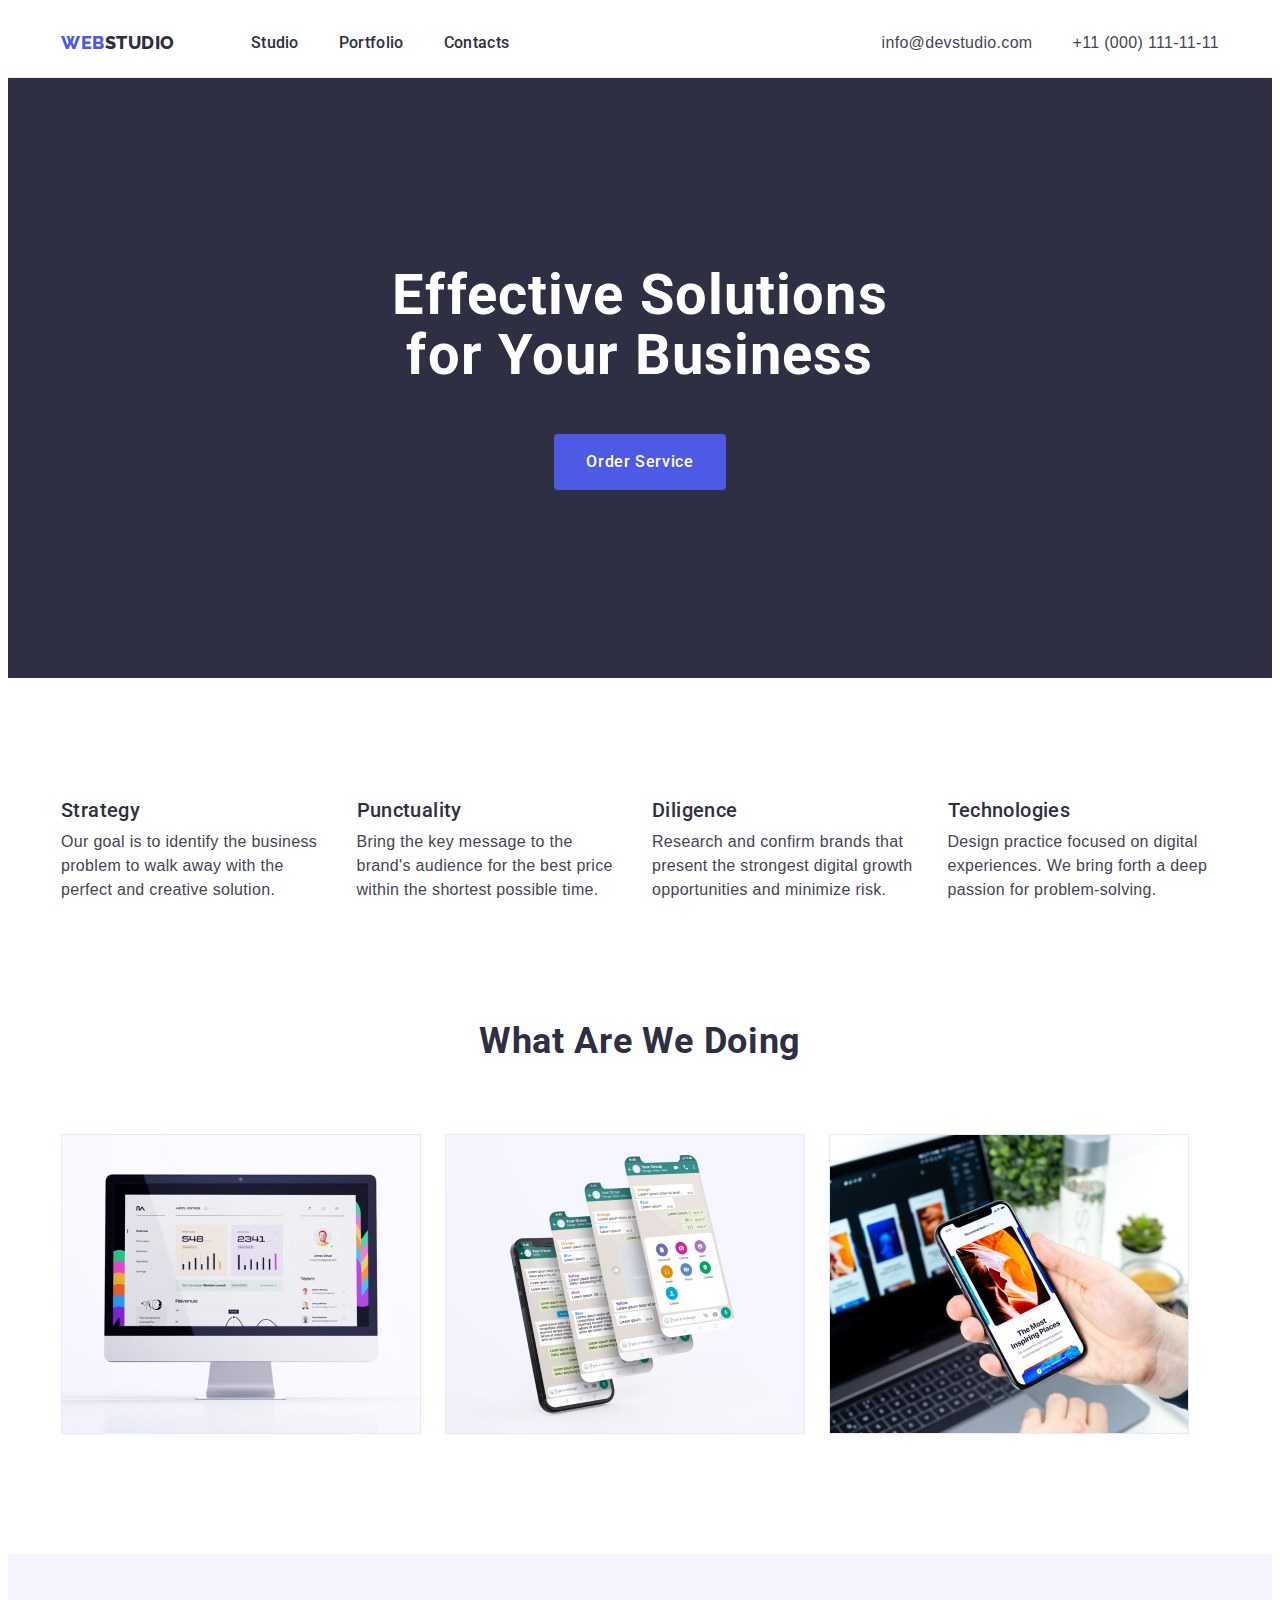
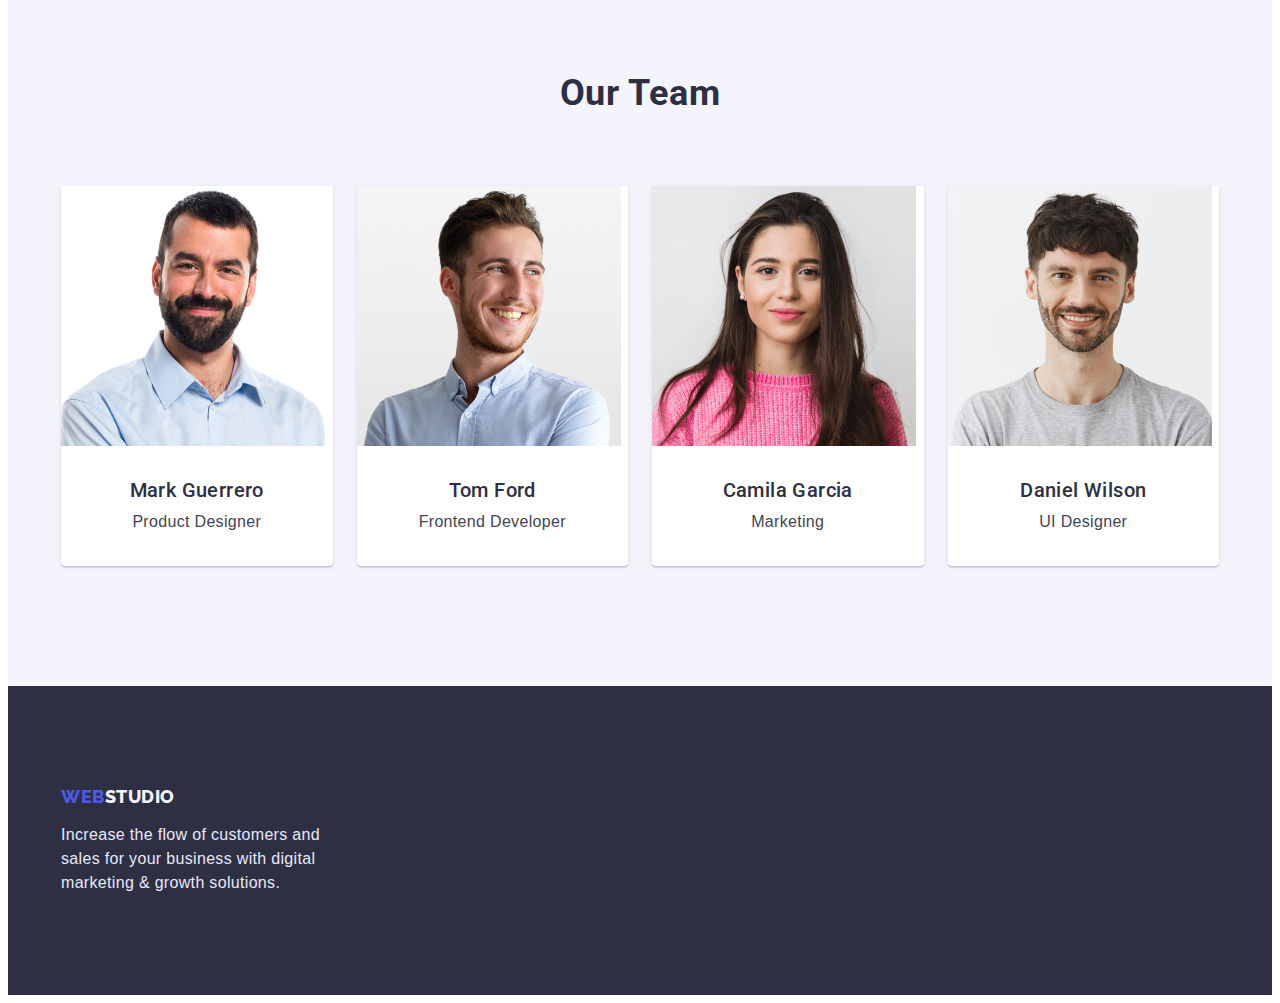
==== index.html @ 81327592 "Initial commit" ====
<!DOCTYPE html>
<html lang="en">
  <head>
    <meta charset="UTF-8" />
    <meta http-equiv="X-UA-Compatible" content="IE=edge" />
    <meta name="viewport" content="width=device-width, initial-scale=1.0" />
    <link rel="preconnect" href="https://fonts.googleapis.com" />
    <link rel="preconnect" href="https://fonts.gstatic.com" crossorigin />
    <link
      href="https://fonts.googleapis.com/css2?family=Montserrat:wght@400;700&family=Raleway:wght@800&family=Roboto+Mono:wght@600&family=Roboto:wght@400;500;700&display=swap"
      rel="stylesheet"
    />
    <link rel="stylesheet" href="https://cdnjs.cloudflare.com/ajax/libs/modern-normalize/1.1.0/modern-normalize.min.css" integrity="sha512-wpPYUAdjBVSE4KJnH1VR1HeZfpl1ub8YT/NKx4PuQ5NmX2tKuGu6U/JRp5y+Y8XG2tV+wKQpNHVUX03MfMFn9Q==" crossorigin="anonymous" referrerpolicy="no-referrer" />
    <link rel="stylesheet" href="style.css" />
    <title>WEBSTUDIO</title>
  </head>
  <body>
    <header class="header">
      <div class="container header-coineiner">
      <nav class="header-nav">
        <a class="header-logo link" href="./index.html"
          >WEB<span class="web">Studio</span>
        </a>
        <ul class="header-list list">
          <li class="header-item">
            <a class="header-link link" href="./index.html">Studio</a>
          </li>
          <li class="header-item">
            <a class="header-link link" href="./portfolio.html">Portfolio</a>
          </li>
          <li class="header-item">
            <a class="header-link link" href="">Contacts</a>
          </li>
        </ul>
      </nav>
      <address class="header-addres">
        <ul class="header-contact-list list">
          <li class="header-contact">
            <a class="header-contacts link" href="mailto:info@devstudio.com"
              >info@devstudio.com</a
            >
          </li>

          <li class="header-contact">
            <a class="header-contacts link" href="tel:+110001111111"
              >+11 (000) 111-11-11</a
            >
          </li>
        </ul>
      </address>
      </div>
    </header>

    <main>
      <section class="hero">
        <div class="container hero-container">
        <h1 class="hero-title">Effective Solutions  for Your Business</h1>
        <button class="hero-button" type="button">Order Service</button>
      </section>
    </div>
    
    <section class="subtitle-section section">
      <div class="container  ">
      <h2 class="subtitle-top-title" >directions</h2>
      <ul class="subtitle-list list ">
        <li class="subtitle-item">
          <h3 class="subtitle">Strategy</h3>
          <p class="text">
            Our goal is to identify the business problem to walk away with the
            perfect and creative solution.
          </p>
        </li>
        <li class="subtitle-item">
          <h3 class="subtitle">Punctuality</h3>
          <p class="text">
            Bring the key message to the brand's audience for the best price
            within the shortest possible time.
          </p>
        </li>
        <li class="subtitle-item">
          <h3 class="subtitle">Diligence</h3>
          <p class="text">
            Research and confirm brands that present the strongest digital
            growth opportunities and minimize risk.
          </p>
        </li>
        <li class="subtitle-item">
          <h3 class="subtitle">Technologies</h3>
          <p class="text">
            Design practice focused on digital experiences. We bring forth a
            deep passion for problem-solving.
          </p>
        </li>
      </ul>
    </div>
    </section>
    <section class="doing section">
      <div class="container ">
      <h2 class="title">What are we doing</h2>
      <ul class="doing-list list">
<li class="list-top">
  <img src="./images/img1.jpg" alt="computer" width="360" height="300" />
</li>
<li class="list-top"> 
  <img src="./images/img2.jpg" alt="glass" width="360" height="300" />
</li>
<li class="list-top">
   <img src="./images/img3.jpg" alt="phone" width="360" height="300" />
  </li>
      </ul>
      
     
    </div>
    </section>
    <section class="team  section">
      <div class="container ">
      <h2 class="title">Our Team</h2>
      <ul class="team-list list">
        <li class="team-top-list ">
          <img src="./images/team1.jpg" alt="team1" width="264" height="260" />
          <div class="team-text"><h3 class="subtitle">Mark Guerrero</h3>
          <p class="text">Product Designer</p></div>
        </li>
        <li class="team-top-list ">
          <img src="./images/team2.jpg" alt="team2" width="264" height="260" />
          <div class="team-text"><h3 class="subtitle">Tom Ford</h3>
          <p class="text">Frontend Developer</p></div>
        </li>
        <li class="team-top-list ">
          <img src="./images/team3.jpg" alt="team3" width="264" height="260" />
          <div class="team-text"><h3 class="subtitle">Camila Garcia</h3>
          <p class="text">Marketing</p></div>
        </li>
        <li class="team-top-list ">
          <img src="./images/team4.jpg" alt="team4" width="264" height="260" />
          <div class="team-text"><h3 class="subtitle">Daniel Wilson</h3>
          <p class="text">UI Designer</p></div>
        </li>
      </ul>
    </div>
    </section>
  </main>

    <footer class="footer">
      <div class="container ">
      <a class="footer-link link" href="./index.html"
        >Web<span class="studio">Studio</span></a
      >
      <p class="footer-text">
        Increase the flow of customers and sales for your business with digital
        marketing & growth solutions.
      </p>
    </div>
    </footer>
  </body>
</html>
---- style.css ----
@font-face {
  font-family: Roboto;
  src: url();
}

:root {
  --NAVYBLUE: #2e2f42;
  --darkgrey: #434455;
  --blue: #4d5ae5;
  --white: #ffffff;
  --ocean: #404bbf;
  --cloud: #f4f4fd;
  --CORNFLOWER: #e7e9fc;
}
p,
h1,
h2,
h3,
h4,
h5,
h6 {
  margin: 0;
}
img{
  display: block;
  max-width: 100%;
  height: auto;
}
ul {
  padding-left: 0;
  margin: 0;
}

button {
  cursor: pointer;
}

address {
  font-style: normal;
}

.container {
  width: 1158px;
  padding-left: 15px;
  padding-right: 15px;
  margin: 0 auto;
}

body {
  font-family: "Roboto", sans-serif;
  font-style: normal;
  color: var(--darkgrey);
  background-color: var(--white);
}
.link {
  text-decoration: none;
}
.list {
  list-style: none;
}
/* ----------header----------- */
.header {
  border-bottom: 1px solid #e7e9fc;
}
.header-addres {
  font-style: normal;
}
.web {
  color: var(--NAVYBLUE);
}
.header-logo {
  font-family: "Raleway", sans-serif;
  font-style: normal;
  font-weight: 800;
  font-size: 18px;
  line-height: 1.17;
  letter-spacing: 0.03em;
  text-transform: uppercase;
  color: var(--blue);
  margin-right: 76px;
  padding: 24px 0;
}
.header-coineiner {
  display: flex;
  align-items: center;
}
.header-nav {
  display: flex;
  align-items: center;
  margin-right: auto;
}
.header-logo:hover {
  color: var(--ocean);
}
.header-logo:focus {
  color: var(--ocean);
}
.header-link {
  font-weight: 500;
  font-size: 16px;
  line-height: 1.5;
  letter-spacing: 0.02em;
  color: var(--NAVYBLUE);
}
.header-link:hover {
  color: var(--ocean);
}
.header-link:focus {
  color: var(--ocean);
}
.header-list {
  display: flex;
  gap: 40px;
}
.header-contacts {
  font-weight: 400;
  font-size: 16px;
  line-height: 1.5;
  letter-spacing: 0.02em;
  color: var(--darkgrey);
}
.header-contact-list {
  gap: 40px;
}
.header-contacts:hover {
  color: var(--ocean);
}
.header-contacts:focus {
  color: var(--ocean);
}
.header-contact-list {
  display: flex;
}

.hero {
  padding-bottom: 188px;
  padding-top: 188px;

  background-color: var(--NAVYBLUE);
}

.hero-title {
  font-weight: 700;
  font-size: 56px;
  line-height: 1.07;
  text-align: center;
  letter-spacing: 0.02em;
  color: var(--white);
  margin: 0 auto;
  max-width: 496px;

  margin-bottom: 48px;
}

.hero-button {
  min-width: 169px;
  height: 56px;
  font-family: inherit;
  font-style: normal;
  font-weight: 500;
  font-size: 16px;
  line-height: 1.5;
  letter-spacing: 0.04em;
  color: var(--white);
  cursor: pointer;
  background: var(--blue);
  border-radius: 4px;
  padding: 16px 32px;
  margin: 0 auto;
  display: block;
  text-align: center;
  border: none;
}
.hero-botton:hover {
  background: var(--ocean);
  color: var(--white);
}
.hero-botton:focus {
  color: var(--white);
  background: var(--ocean);
}

.subtitle-top-title {
  display: none;
}
.subtitle-list {
  display: flex;
  gap: 24px;
}
.subtitle-item {
  flex-basis: calc((100% - 3 * 24px) / 4);
}

.subtitle {
  font-weight: 500;
  font-size: 20px;
  line-height: 1.2;
  letter-spacing: 0.02em;
  color: var(--NAVYBLUE);
  margin-bottom: 8px;
}
.text {
  font-weight: 400;
  font-size: 16px;
  line-height: 1.5;
  letter-spacing: 0.02em;
  color: var(--darkgrey);
}
.team-text {
  padding: 32px 0;
  text-align: center;
}
.doing {
  padding-bottom: 120px;
}
.doing-list {
  display: flex;
  gap: 24px;
}
.team-list {
  display: flex;
  gap: 24px;
  display: flex;
  align-items: center;
}
.team-top-list{
  flex-basis: calc((100% - 3 * 24px) / 4);
}
.team {
  background: var(--cloud);
  padding-bottom: 120px;
}
.title {
  font-size: 36px;
  line-height: 1.11;
  text-align: center;
  letter-spacing: 0.02em;
  text-transform: capitalize;
  color: var(--NAVYBLUE);
  margin-bottom: 72px;
}

.team-top-list {
  background-color: var(--white);
  border-radius: 0px 0px 4px 4px;
  box-shadow: 0px 1px 6px rgba(46, 47, 66, 0.08),
    0px 1px 1px rgba(46, 47, 66, 0.16), 0px 2px 1px rgba(46, 47, 66, 0.08);
}

.section {
  padding-top: 120px;
}

/* ----------footer----------- */

.footer {
  background: var(--NAVYBLUE);
  padding-top: 100px;
  padding-bottom: 100px;
}
.footer-link {
  font-family: "Raleway", sans-serif;
  font-style: normal;
  font-weight: 800;
  font-size: 18px;
  line-height: 1.17;
  letter-spacing: 0.03em;
  text-transform: uppercase;
  color: var(--blue);
  text-decoration: none;
}
.footer-text {
  font-weight: 400;
  font-size: 16px;
  line-height: 1.5;
  letter-spacing: 0.02em;
  color: var(--CORNFLOWER);
  max-width: 264px;
  margin-top: 16px;
}
.studio {
  color: var(--cloud);
}

/*-------------------------- potfolio */
/* -------------btn */
.portfolio{
  display: none;
}
.portfolio-body {
  text-decoration-color: var(--darkgrey);
}
.portfolio-section {
  padding-top: 96px;
  padding-bottom: 120px;
}
.btn-text-list {
  font-family: "Roboto", sans-serif;
  font-style: normal;
  font-weight: 500;
  font-size: 16px;
  line-height: 1.5;
  display: flex;
  align-items: center;
  text-align: center;
  letter-spacing: 0.04em;
  color: var(--blue);
  background: var(--cloud);
  cursor: pointer;
  border: 1px solid var(--CORNFLOWER);
  border-radius: 4px;
  padding: 12px 24px;
}

.btn-text-list:hover {
  color: var(--white);
  background: var(--ocean);
}
.btn-text-list:focus {
  color: var(--white);
  background: var(--ocean);
}
.btn-list {
  display: flex;
  align-items: center;
  justify-content: center;
  gap: 24px;

  margin-bottom: 72px;
}
.portfolio-list {
  background: var(--white);
  display: flex;
  flex-wrap: wrap;
  gap:48px 24px ;
  
  flex-basis: calc((100% - 2 * 24px) / 3);
}
.portfolio-div {
  padding: 0 220 32 16;
  border-bottom: 1px solid var(--CORNFLOWER);
  border-right: 1px solid var(--CORNFLOWER);
  border-left: 1px solid var(--CORNFLOWER);
  padding-top: 32px;
  padding-left: 16px;
  padding-bottom: 32px;
}
.portfolio-list:last-child {
  margin-bottom: 0;
}
.portfolio-title {
  font-weight: 500;
  font-size: 20px;
  line-height: 1.2;
  letter-spacing: 0.02em;
  color: var(--NAVYBLUE);

  margin-bottom: 8px;
  
}
.portfolio-text {
  font-weight: 400;
  font-size: 16px;
  line-height: 1.5;
  letter-spacing: 0.02em;
  color: var(--darkgrey);
  
}
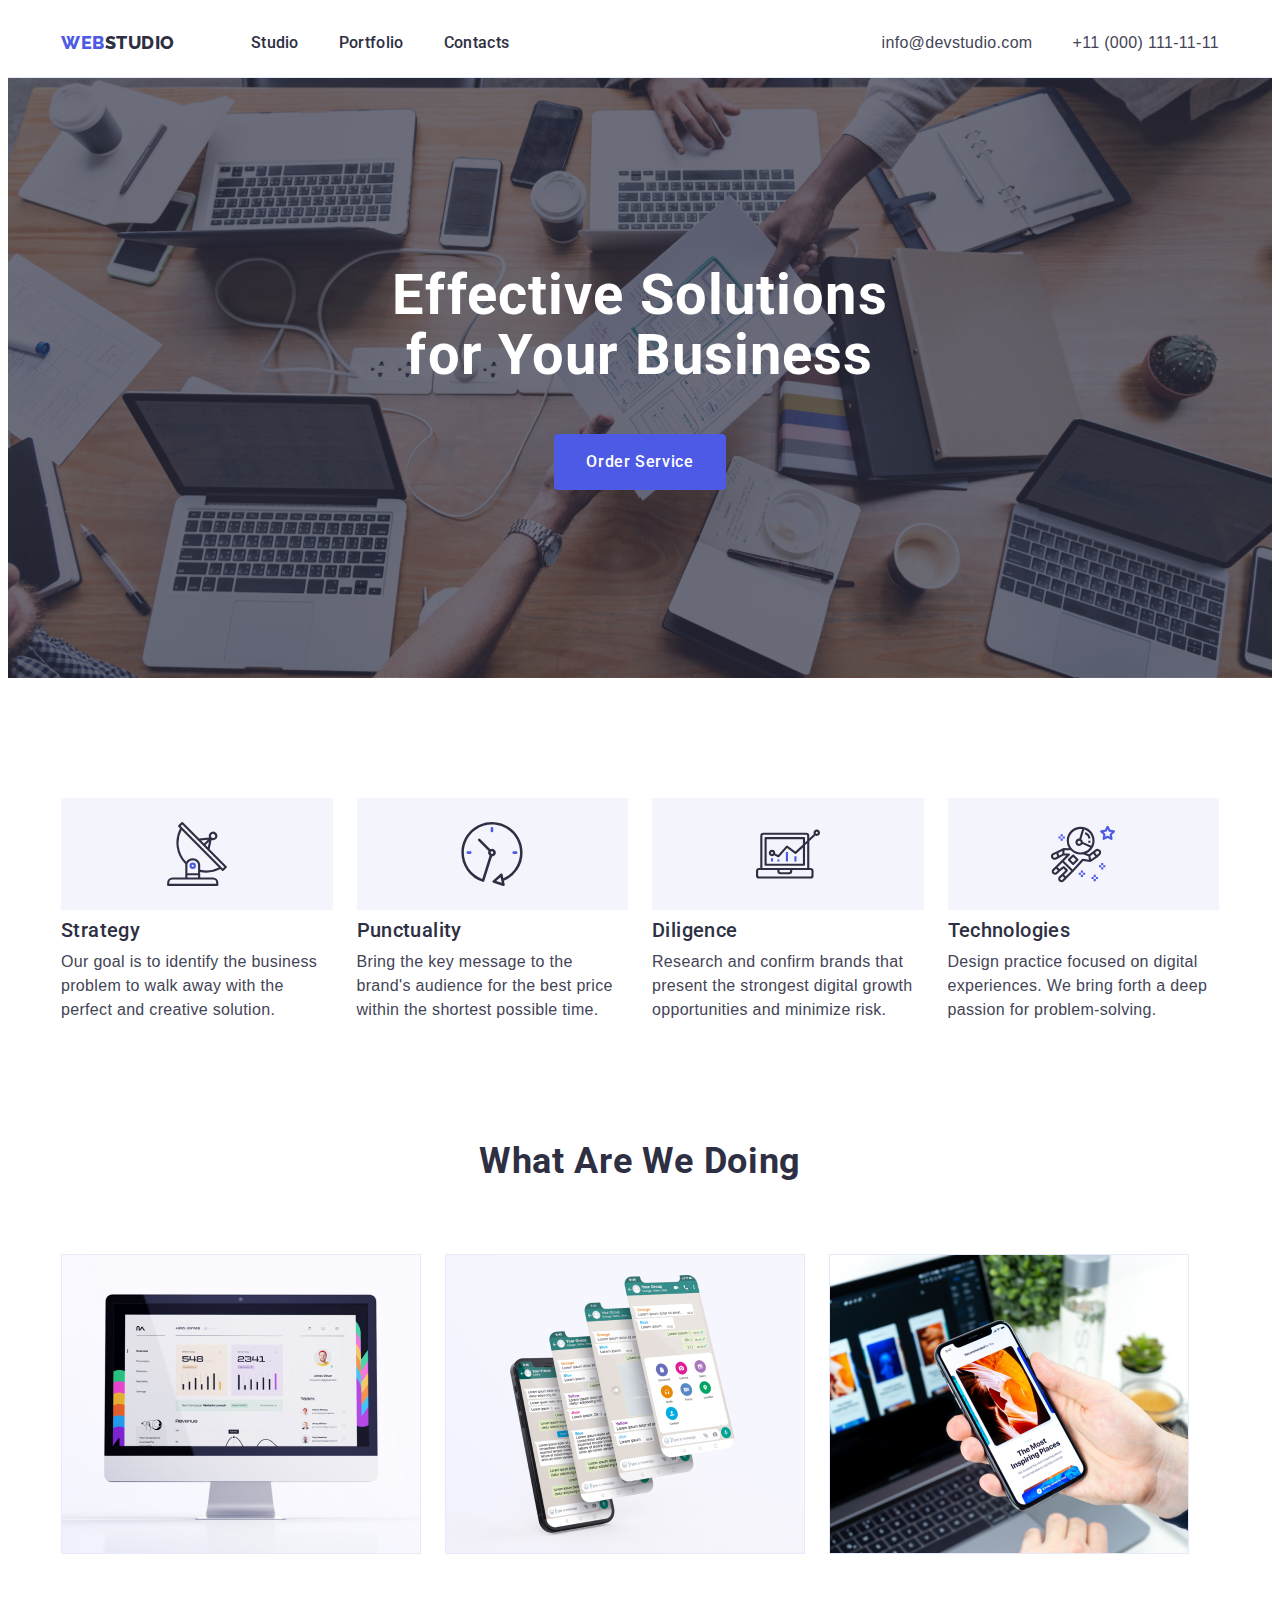
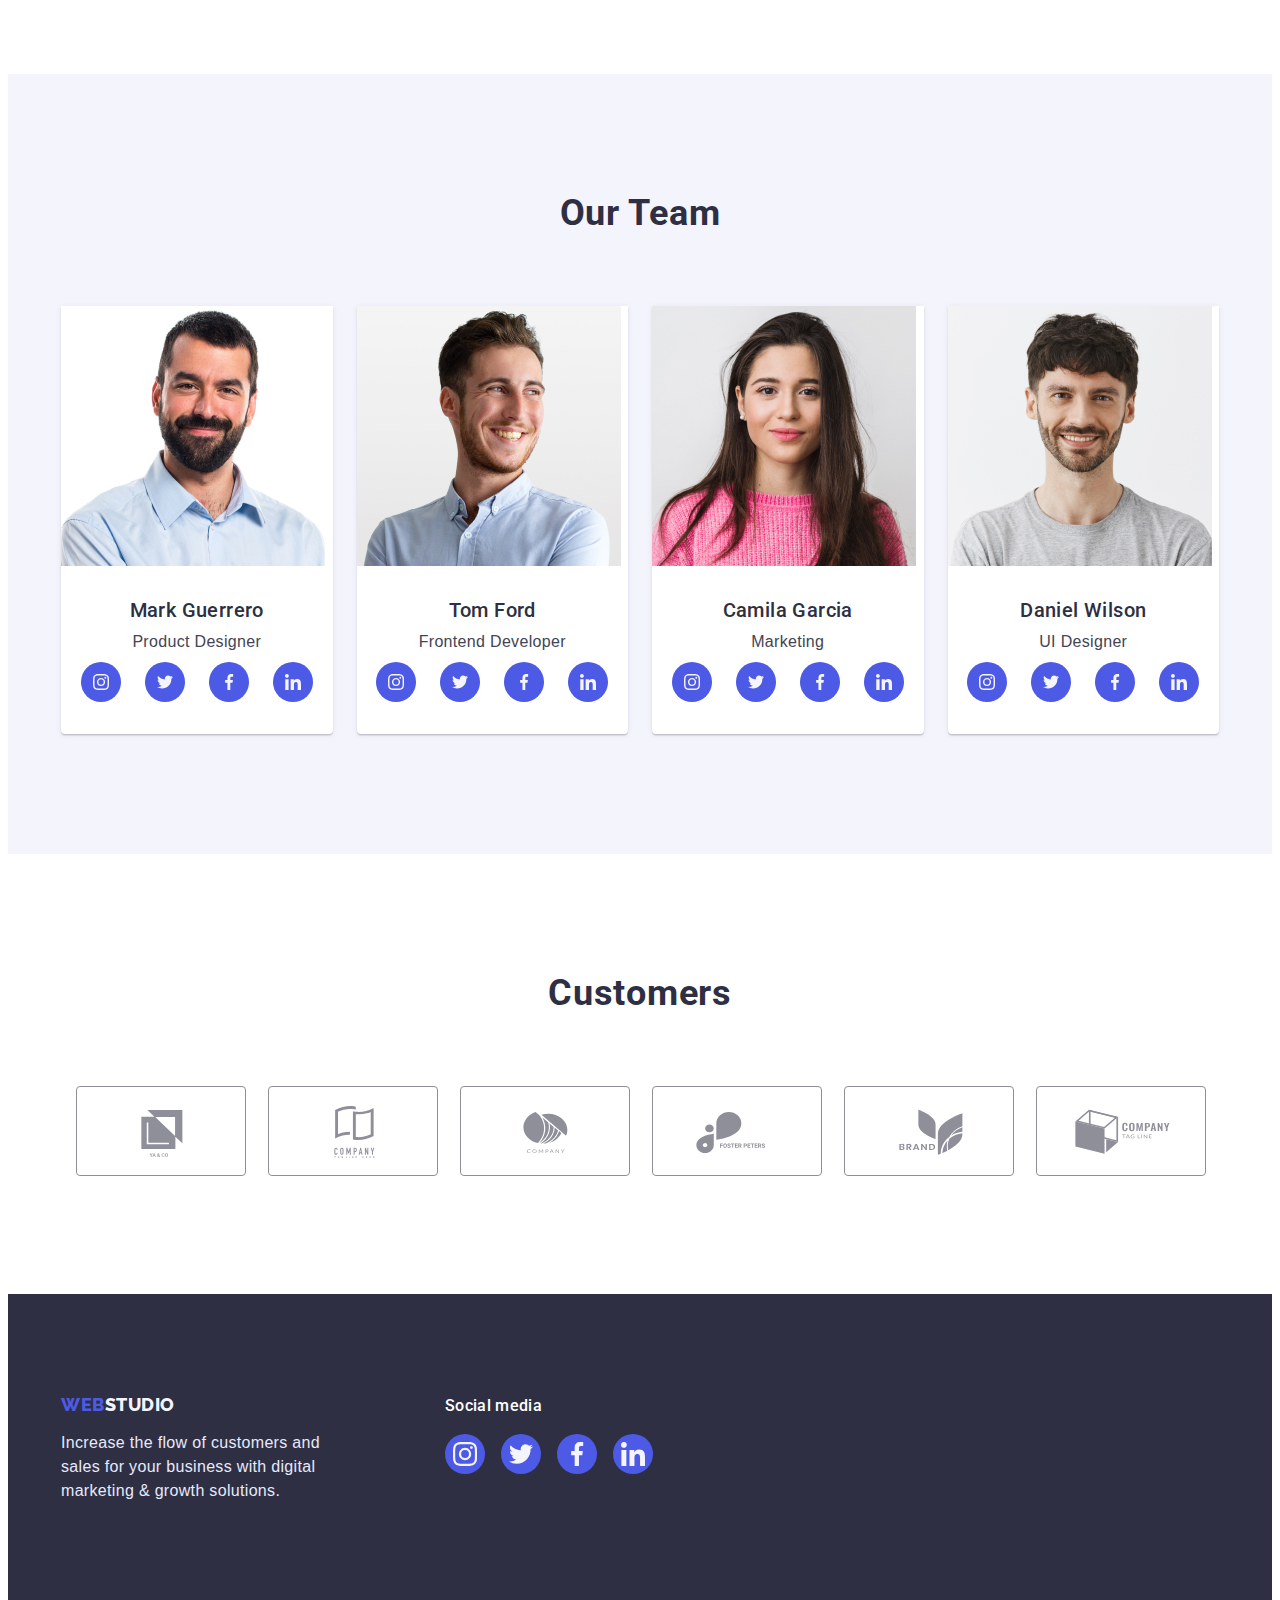
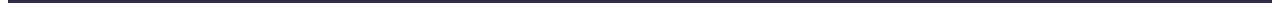
==== commit 638b9d2e: "finish" ====
--- a/index.html
+++ b/index.html
@@ -64,6 +64,11 @@
       <h2 class="subtitle-top-title" >directions</h2>
       <ul class="subtitle-list list ">
         <li class="subtitle-item">
+          <a class="logo-svg-link link" href="">
+            <svg width="64" height="64" class="logo-svg">
+              <use href="./images/symbol-defs-logo.svg#icon-antenna"></use>
+            </svg>
+          </a>
           <h3 class="subtitle">Strategy</h3>
           <p class="text">
             Our goal is to identify the business problem to walk away with the
@@ -71,6 +76,11 @@
           </p>
         </li>
         <li class="subtitle-item">
+          <a class="logo-svg-link link" href="">
+            <svg width="64" height="64" class="logo-svg">
+              <use href="./images/symbol-defs-logo.svg#icon-clock"></use>
+            </svg>
+          </a>
           <h3 class="subtitle">Punctuality</h3>
           <p class="text">
             Bring the key message to the brand's audience for the best price
@@ -78,6 +88,11 @@
           </p>
         </li>
         <li class="subtitle-item">
+          <a class="logo-svg-link link" href="">
+            <svg width="64" height="64" class="logo-svg">
+              <use href="./images/symbol-defs-logo.svg#icon-diagram"></use>
+            </svg>
+          </a>
           <h3 class="subtitle">Diligence</h3>
           <p class="text">
             Research and confirm brands that present the strongest digital
@@ -85,6 +100,11 @@
           </p>
         </li>
         <li class="subtitle-item">
+          <a class="logo-svg-link link" href="">
+            <svg width="64" height="64" class="logo-svg">
+              <use href="./images/symbol-defs-logo.svg#icon-astronaut"></use>
+            </svg>
+          </a>
           <h3 class="subtitle">Technologies</h3>
           <p class="text">
             Design practice focused on digital experiences. We bring forth a
@@ -119,37 +139,216 @@
         <li class="team-top-list ">
           <img src="./images/team1.jpg" alt="team1" width="264" height="260" />
           <div class="team-text"><h3 class="subtitle">Mark Guerrero</h3>
-          <p class="text">Product Designer</p></div>
+          <p class="team-top-text">Product Designer</p>
+        <ul class="soc-list list">
+          <li class="soc-item">
+            <a class="soc-link link" href="">
+              <svg width="16" height="16" class="soc-icon">
+                <use href="./images/symbol-defs (2).svg#icon-instagram"></use>
+              </svg>
+            </a>
+          </li>
+          <li class="soc-item">
+            <a class="soc-link link" href=""><svg width="16" height="16" class="soc-icon">
+                  <use href="./images/symbol-defs (2).svg#icon-twitter"></use>
+                </svg></a>
+          </li>
+          <li class="soc-item">
+            <a class="soc-link link" href=""><svg width="16" height="16" class="soc-icon">
+                  <use href="./images/symbol-defs (2).svg#icon-facebook"></use>
+                </svg></a>
+          </li>
+          <li class="soc-item">
+            <a class="soc-link link" href=""><svg width="16" height="16" class="soc-icon">
+                  <use href="./images/symbol-defs (2).svg#icon-linkedin"></use>
+                </svg></a>
+          </li>
+        </ul>
+        </div>
         </li>
         <li class="team-top-list ">
           <img src="./images/team2.jpg" alt="team2" width="264" height="260" />
           <div class="team-text"><h3 class="subtitle">Tom Ford</h3>
-          <p class="text">Frontend Developer</p></div>
+          <p class="team-top-text">Frontend Developer</p>
+          <ul class="soc-list list">
+            <li class="soc-item">
+              <a class="soc-link link" href="">
+                <svg width="16" height="16" class="soc-icon">
+                  <use href="./images/symbol-defs (2).svg#icon-instagram"></use>
+                </svg>
+              </a>
+            </li>
+            <li class="soc-item">
+              <a class="soc-link link" href=""><svg width="16" height="16" class="soc-icon">
+                    <use href="./images/symbol-defs (2).svg#icon-twitter"></use>
+                  </svg></a>
+            </li>
+            <li class="soc-item">
+              <a class="soc-link link" href=""><svg width="16" height="16" class="soc-icon">
+                    <use href="./images/symbol-defs (2).svg#icon-facebook"></use>
+                  </svg></a>
+            </li>
+            <li class="soc-item">
+              <a class="soc-link link" href=""><svg width="16" height="16" class="soc-icon">
+                    <use href="./images/symbol-defs (2).svg#icon-linkedin"></use>
+                  </svg></a>
+            </li>
+          </ul>
+        </div>
         </li>
         <li class="team-top-list ">
           <img src="./images/team3.jpg" alt="team3" width="264" height="260" />
           <div class="team-text"><h3 class="subtitle">Camila Garcia</h3>
-          <p class="text">Marketing</p></div>
+          <p class="team-top-text">Marketing</p>
+          <ul class="soc-list list">
+            <li class="soc-item">
+              <a class="soc-link link" href="">
+                <svg width="16" height="16" class="soc-icon">
+                  <use href="./images/symbol-defs (2).svg#icon-instagram"></use>
+                </svg>
+              </a>
+            </li>
+            <li class="soc-item">
+              <a class="soc-link link" href=""><svg width="16" height="16" class="soc-icon">
+                    <use href="./images/symbol-defs (2).svg#icon-twitter"></use>
+                  </svg></a>
+            </li>
+            <li class="soc-item">
+              <a class="soc-link link" href=""><svg width="16" height="16" class="soc-icon">
+                    <use href="./images/symbol-defs (2).svg#icon-facebook"></use>
+                  </svg></a>
+            </li>
+            <li class="soc-item">
+              <a class="soc-link link" href=""><svg width="16" height="16" class="soc-icon">
+                    <use href="./images/symbol-defs (2).svg#icon-linkedin"></use>
+                  </svg></a>
+            </li>
+          </ul>
+        </div>
         </li>
         <li class="team-top-list ">
           <img src="./images/team4.jpg" alt="team4" width="264" height="260" />
           <div class="team-text"><h3 class="subtitle">Daniel Wilson</h3>
-          <p class="text">UI Designer</p></div>
+          <p class="team-top-text">UI Designer</p>
+          <ul class="soc-list list">
+            <li class="soc-item">
+              <a class="soc-link link" href="">
+                <svg width="16" height="16" class="soc-icon">
+                  <use href="./images/symbol-defs (2).svg#icon-instagram"></use>
+                </svg>
+              </a>
+            </li>
+            <li class="soc-item">
+              <a class="soc-link link" href=""><svg width="16" height="16" class="soc-icon">
+                    <use href="./images/symbol-defs (2).svg#icon-twitter"></use>
+                  </svg></a>
+            </li>
+            <li class="soc-item">
+              <a class="soc-link link" href=""><svg width="16" height="16" class="soc-icon">
+                    <use href="./images/symbol-defs (2).svg#icon-facebook"></use>
+                  </svg></a>
+            </li>
+            <li class="soc-item">
+              <a class="soc-link link" href=""><svg width="16" height="16" class="soc-icon">
+                    <use href="./images/symbol-defs (2).svg#icon-linkedin"></use>
+                  </svg></a>
+            </li>
+          </ul>
+        </div>
         </li>
       </ul>
     </div>
+    </section>
+    <section class="customers section">
+      <div class="customers-div container">
+        <h2 class="title-customers">Customers</h2>
+<ul class="customers-list list">
+<li class="customers-top-list">
+  <a class="customers-link link" href="">
+    <svg width="104" height="56" class="customers-icon">
+      <use href="./images/symbol-defs-logo.svg#icon-Logo-1"></use>
+    </svg>
+  </a>
+</li>
+<li class="customers-top-list">
+  <a class="customers-link link" href="">
+    <svg width="104" height="56" class="customers-icon">
+      <use href="./images/symbol-defs-logo.svg#icon-Logo-2"></use>
+    </svg>
+  </a>
+</li>
+<li class="customers-top-list">
+  <a class="customers-link link" href="">
+    <svg width="104" height="56" class="customers-icon">
+      <use href="./images/symbol-defs-logo.svg#icon-Logo-3"></use>
+    </svg>
+  </a>
+</li>
+<li class="customers-top-list">
+  <a class="customers-link link" href="">
+    <svg width="104" height="56" class="customers-icon">
+      <use href="./images/symbol-defs-logo.svg#icon-Logo-4"></use>
+    </svg>
+  </a>
+</li>
+<li class="customers-top-list">
+  <a class="customers-link link" href="">
+    <svg width="104" height="56" class="customers-icon">
+      <use href="./images/symbol-defs-logo.svg#icon-Logo-5"></use>
+    </svg>
+  </a>
+</li>
+<li class="customers-top-list">
+  <a class="customers-link link" href="">
+    <svg width="104" height="56" class="customers-icon">
+      <use href="./images/symbol-defs-logo.svg#icon-Logo-6"></use>
+    </svg>
+  </a>
+</li>
+</ul>
+      </div>
     </section>
   </main>
 
     <footer class="footer">
-      <div class="container ">
-      <a class="footer-link link" href="./index.html"
+      <div class="container container-div ">
+      <div><a class="footer-link link" href="./index.html"
         >Web<span class="studio">Studio</span></a
       >
       <p class="footer-text">
         Increase the flow of customers and sales for your business with digital
         marketing & growth solutions.
-      </p>
+      </p></div>
+      <div class="footer-div">
+        <p class="footer-top-text">Social media</p>
+        <ul class="footer-soc-list list">
+          <li class="footer-soc-item">
+            <a class="footer-soc-link link" href="">
+              <svg width="24" height="24" class="soc-icon">
+                <use href="./images/symbol-defs (2).svg#icon-instagram"></use>
+              </svg>
+            </a>
+          </li>
+          <li class="footer-soc-item">
+            <a class="footer-soc-link link" href="">
+              <svg width="24" height="24" class="soc-icon">
+                  <use href="./images/symbol-defs (2).svg#icon-twitter"></use>
+                </svg></a>
+          </li>
+          <li class="footer-soc-item">
+            <a class="footer-soc-link link" href="">
+              <svg width="24" height="24" class="soc-icon">
+                  <use href="./images/symbol-defs (2).svg#icon-facebook"></use>
+                </svg></a>
+          </li>
+          <li class="footer-soc-item">
+            <a class="footer-soc-link link" href="">
+              <svg width="24" height="24" class="soc-icon">
+                  <use href="./images/symbol-defs (2).svg#icon-linkedin"></use>
+                </svg></a>
+          </li>
+        </ul>
+      </div>
     </div>
     </footer>
   </body>
--- a/style.css
+++ b/style.css
@@ -11,6 +11,9 @@
   --ocean: #404bbf;
   --cloud: #f4f4fd;
   --CORNFLOWER: #e7e9fc;
+  --BR: rgba(46, 47, 66, 0.7);
+  --GREEN: #31d0aa;
+  --LIGHTSLATE: #8e8f99;
 }
 p,
 h1,
@@ -21,7 +24,7 @@
 h6 {
   margin: 0;
 }
-img{
+img {
   display: block;
   max-width: 100%;
   height: auto;
@@ -137,6 +140,11 @@
   padding-top: 188px;
 
   background-color: var(--NAVYBLUE);
+  background-image: linear-gradient(var(--BR), var(--BR)),
+    url(../images/people-office\ 1.jpg);
+  background-repeat: no-repeat;
+  background-position: center;
+  background-size: cover;
 }
 
 .hero-title {
@@ -180,6 +188,15 @@
   background: var(--ocean);
 }
 
+.logo-svg-link {
+  width: 100%;
+  height: 112px;
+  background-color: var(--cloud);
+  display: flex;
+  align-items: center;
+  justify-content: center;
+  margin-bottom: 8px;
+}
 .subtitle-top-title {
   display: none;
 }
@@ -189,6 +206,8 @@
 }
 .subtitle-item {
   flex-basis: calc((100% - 3 * 24px) / 4);
+  width: 264px;
+  height: 224px;
 }
 
 .subtitle {
@@ -223,7 +242,7 @@
   display: flex;
   align-items: center;
 }
-.team-top-list{
+.team-top-list {
   flex-basis: calc((100% - 3 * 24px) / 4);
 }
 .team {
@@ -239,20 +258,143 @@
   color: var(--NAVYBLUE);
   margin-bottom: 72px;
 }
-
+.team-top-text {
+  font-weight: 400;
+  font-size: 16px;
+  line-height: 1.5;
+  letter-spacing: 0.02em;
+  color: var(--darkgrey);
+  margin-bottom: 8px;
+}
 .team-top-list {
   background-color: var(--white);
   border-radius: 0px 0px 4px 4px;
   box-shadow: 0px 1px 6px rgba(46, 47, 66, 0.08),
     0px 1px 1px rgba(46, 47, 66, 0.16), 0px 2px 1px rgba(46, 47, 66, 0.08);
 }
-
+.soc-list {
+  display: flex;
+  justify-content: center;
+  gap: 24px;
+}
+.soc-item {
+  width: 40px;
+  height: 40px;
+}
+.soc-link {
+  width: 100%;
+  height: 100%;
+  border-radius: 50%;
+  background-color: var(--blue);
+  display: flex;
+  align-items: center;
+  justify-content: center;
+}
+.soc-link:hover {
+  background-color: var(--ocean);
+}
+.soc-link:focus {
+  background-color: var(--ocean);
+}
 .section {
   padding-top: 120px;
 }
 
+.customers-div {
+  padding-bottom: 120px;
+}
+
+.title-customers {
+  font-weight: 700;
+  font-size: 36px;
+  line-height: 1.11;
+  text-align: center;
+  letter-spacing: 0.02em;
+  text-transform: capitalize;
+  color: var(--NAVYBLUE);
+}
+.customers-list {
+  display: flex;
+  justify-content: center;
+  gap: 24px;
+  margin-top: 72px;
+}
+
+.customers-top-list {
+  width: 168px;
+  height: 88px;
+}
+.customers-icon {
+  fill: currentColor;
+  color: var(--LIGHTSLATE);
+}
+.customers-link {
+  width: 100%;
+  height: 100%;
+  border: 1px solid var(--LIGHTSLATE);
+  border-radius: 4px;
+  display: flex;
+  align-items: center;
+  justify-content: center;
+  fill: currentColor;
+}
+.customers-link:hover {
+  border-color: var(--ocean);
+}
+.customers-link:focus {
+  border-color: var(--ocean);
+}
+.customers-link:hover .customers-icon {
+  fill: var(--ocean);
+}
+.customers-link:focus .customers-icon {
+  fill: var(--ocean);
+}
 /* ----------footer----------- */
-
+.footer-soc-list {
+  display: flex;
+  justify-content: center;
+  gap: 16px;
+}
+.footer-soc-item {
+  width: 40px;
+  height: 40px;
+}
+.footer-soc-link {
+  width: 100%;
+  height: 100%;
+  border-radius: 50%;
+  background-color: var(--blue);
+  display: flex;
+  align-items: center;
+  justify-content: center;
+}
+.footer-soc-link:hover {
+  background-color: var(--GREEN);
+}
+.footer-soc-link:focus {
+  background-color: var(--GREEN);
+}
+.container-div {
+  display: flex;
+  width: 1158px;
+}
+.footer-div {
+  display: flex;
+  align-items: flex-start;
+  flex-direction: column;
+  padding-left: 120px;
+}
+.footer-top-text {
+  display: flex;
+  justify-content: center;
+  font-weight: 500;
+  font-size: 16px;
+  line-height: 1.5;
+  letter-spacing: 0.02em;
+  color: var(--white);
+  margin-bottom: 16px;
+}
 .footer {
   background: var(--NAVYBLUE);
   padding-top: 100px;
@@ -284,7 +426,7 @@
 
 /*-------------------------- potfolio */
 /* -------------btn */
-.portfolio{
+.portfolio {
   display: none;
 }
 .portfolio-body {
@@ -315,10 +457,14 @@
 .btn-text-list:hover {
   color: var(--white);
   background: var(--ocean);
+  box-shadow: 0px 3px 1px rgba(0, 0, 0, 0.1), 0px 2px 1px rgba(0, 0, 0, 0.08),
+    0px 2px 2px rgba(0, 0, 0, 0.12);
 }
 .btn-text-list:focus {
   color: var(--white);
   background: var(--ocean);
+  box-shadow: 0px 3px 1px rgba(0, 0, 0, 0.1), 0px 2px 1px rgba(0, 0, 0, 0.08),
+    0px 2px 2px rgba(0, 0, 0, 0.12);
 }
 .btn-list {
   display: flex;
@@ -332,8 +478,8 @@
   background: var(--white);
   display: flex;
   flex-wrap: wrap;
-  gap:48px 24px ;
-  
+  gap: 48px 24px;
+
   flex-basis: calc((100% - 2 * 24px) / 3);
 }
 .portfolio-div {
@@ -356,7 +502,6 @@
   color: var(--NAVYBLUE);
 
   margin-bottom: 8px;
-  
 }
 .portfolio-text {
   font-weight: 400;
@@ -364,5 +509,14 @@
   line-height: 1.5;
   letter-spacing: 0.02em;
   color: var(--darkgrey);
-  
-}
+}
+.portfolio-link:hover {
+  display: block;
+  box-shadow: 0px 1px 6px rgba(46, 47, 66, 0.08),
+    0px 1px 1px rgba(46, 47, 66, 0.16), 0px 2px 1px rgba(46, 47, 66, 0.08);
+}
+.portfolio-link:focus {
+  display: block;
+  box-shadow: 0px 1px 6px rgba(46, 47, 66, 0.08),
+    0px 1px 1px rgba(46, 47, 66, 0.16), 0px 2px 1px rgba(46, 47, 66, 0.08);
+}
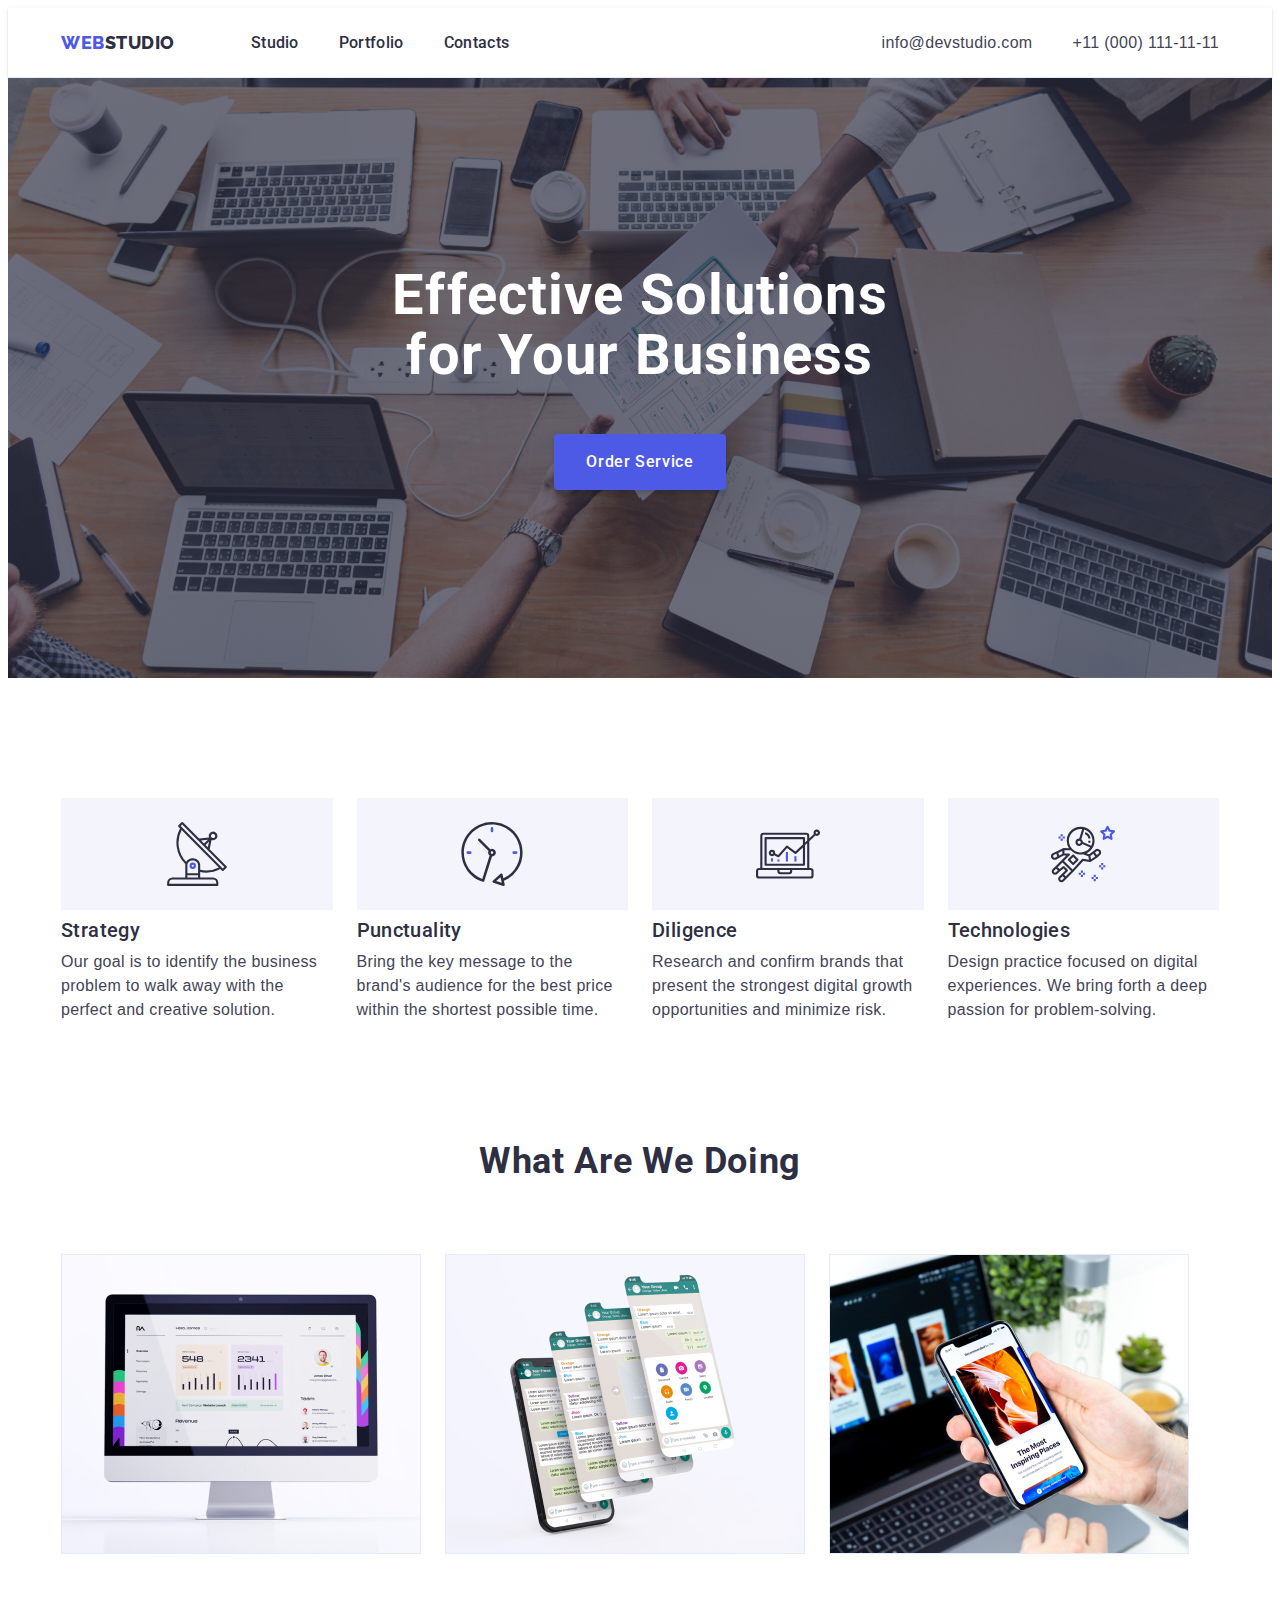
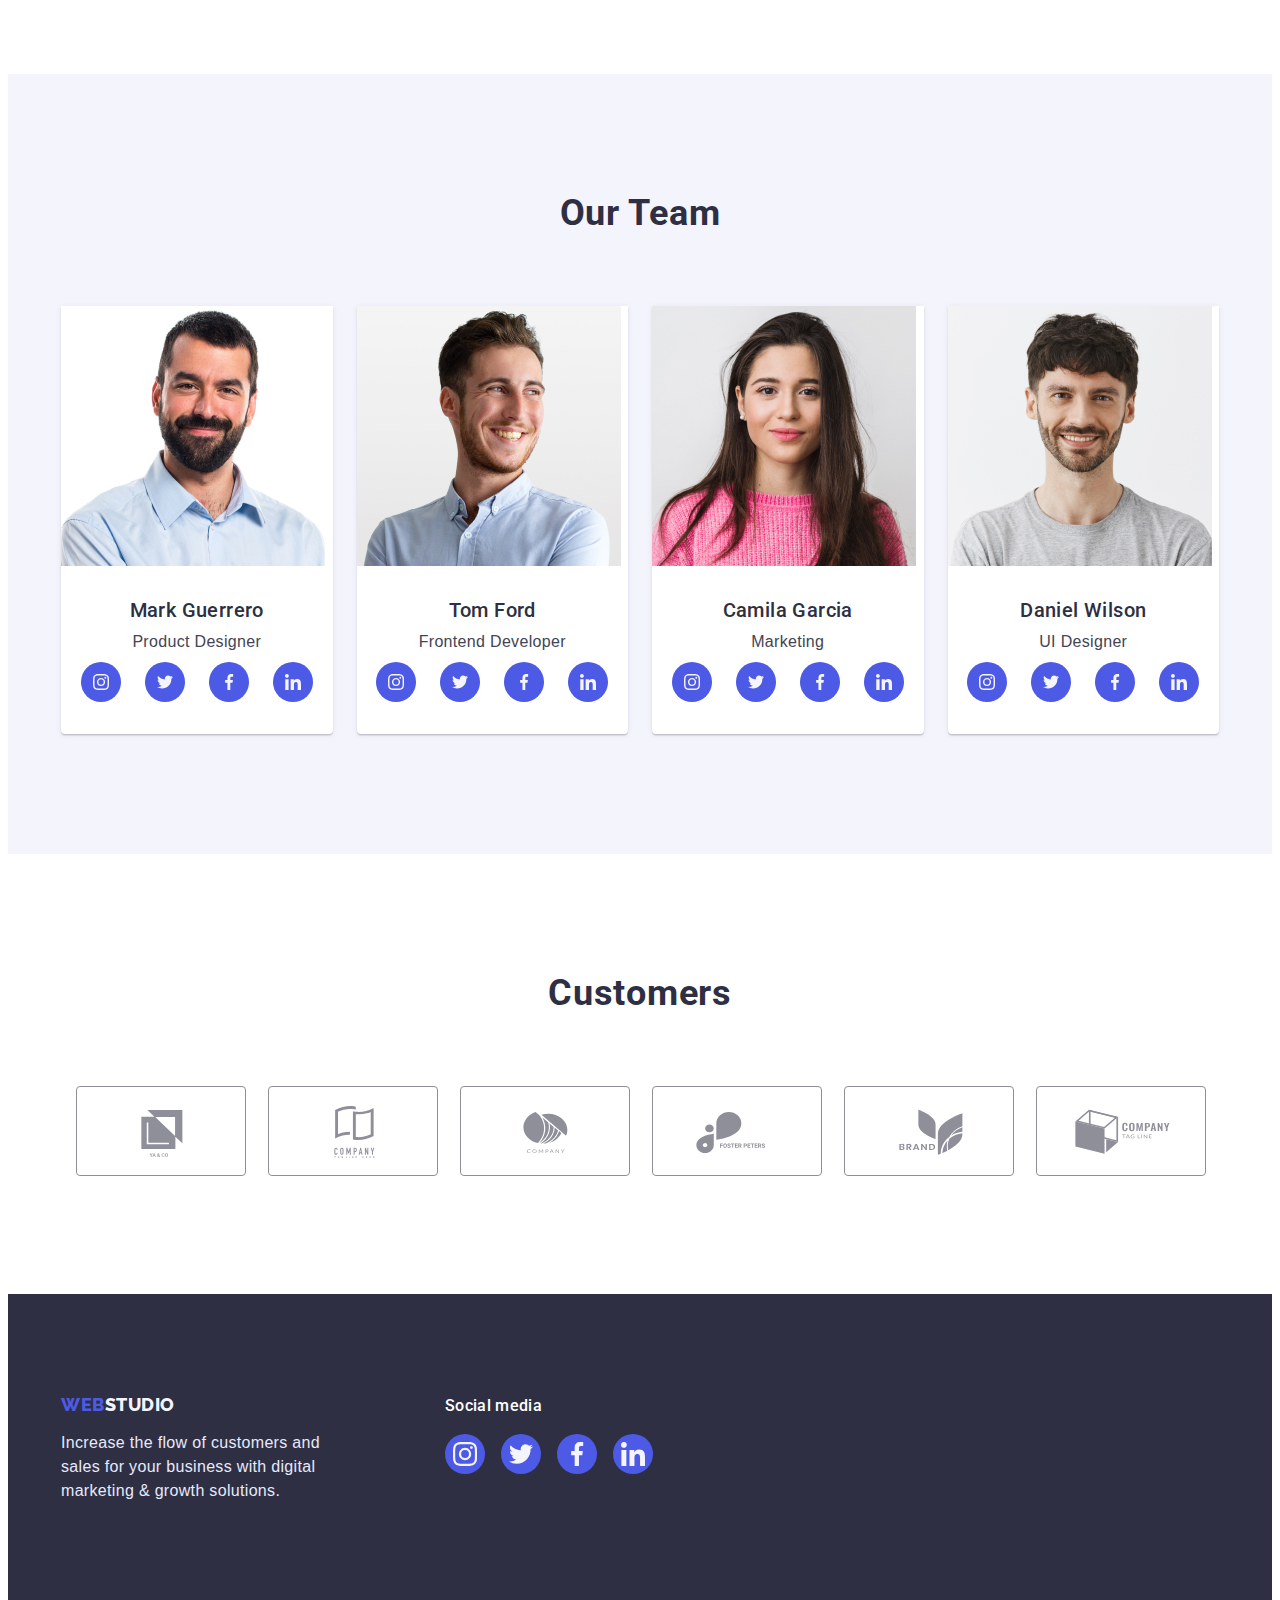
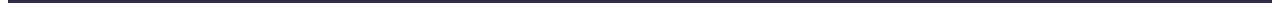
==== commit dd82fd1c: "finish" ====
--- a/index.html
+++ b/index.html
@@ -64,11 +64,11 @@
       <h2 class="subtitle-top-title" >directions</h2>
       <ul class="subtitle-list list ">
         <li class="subtitle-item">
-          <a class="logo-svg-link link" href="">
+          <div class="logo-svg-link link" href="">
             <svg width="64" height="64" class="logo-svg">
               <use href="./images/symbol-defs-logo.svg#icon-antenna"></use>
             </svg>
-          </a>
+          </div>
           <h3 class="subtitle">Strategy</h3>
           <p class="text">
             Our goal is to identify the business problem to walk away with the
@@ -76,11 +76,11 @@
           </p>
         </li>
         <li class="subtitle-item">
-          <a class="logo-svg-link link" href="">
+          <div class="logo-svg-link link" href="">
             <svg width="64" height="64" class="logo-svg">
               <use href="./images/symbol-defs-logo.svg#icon-clock"></use>
             </svg>
-          </a>
+          </div>
           <h3 class="subtitle">Punctuality</h3>
           <p class="text">
             Bring the key message to the brand's audience for the best price
@@ -88,11 +88,11 @@
           </p>
         </li>
         <li class="subtitle-item">
-          <a class="logo-svg-link link" href="">
+          <div class="logo-svg-link link" href="">
             <svg width="64" height="64" class="logo-svg">
               <use href="./images/symbol-defs-logo.svg#icon-diagram"></use>
             </svg>
-          </a>
+          </div>
           <h3 class="subtitle">Diligence</h3>
           <p class="text">
             Research and confirm brands that present the strongest digital
@@ -100,11 +100,11 @@
           </p>
         </li>
         <li class="subtitle-item">
-          <a class="logo-svg-link link" href="">
+          <div class="logo-svg-link link" href="">
             <svg width="64" height="64" class="logo-svg">
               <use href="./images/symbol-defs-logo.svg#icon-astronaut"></use>
             </svg>
-          </a>
+          </div>
           <h3 class="subtitle">Technologies</h3>
           <p class="text">
             Design practice focused on digital experiences. We bring forth a
--- a/style.css
+++ b/style.css
@@ -64,6 +64,8 @@
 /* ----------header----------- */
 .header {
   border-bottom: 1px solid #e7e9fc;
+  box-shadow: 0px 2px 1px rgba(46, 47, 66, 0.08),
+    0px 1px 1px rgba(46, 47, 66, 0.16), 0px 1px 6px rgba(46, 47, 66, 0.08);
 }
 .header-addres {
   font-style: normal;
@@ -145,6 +147,12 @@
   background-repeat: no-repeat;
   background-position: center;
   background-size: cover;
+  max-width: 1440px;
+  display: block;
+  text-align: center;
+  justify-content: center;
+  margin-left: auto;
+  margin-right: auto;
 }
 
 .hero-title {
@@ -178,18 +186,21 @@
   display: block;
   text-align: center;
   border: none;
+  box-shadow: 0px 4px 4px rgba(0, 0, 0, 0.15);
 }
 .hero-botton:hover {
   background: var(--ocean);
   color: var(--white);
+  box-shadow: 0px 4px 4px rgba(0, 0, 0, 0.15);
 }
 .hero-botton:focus {
   color: var(--white);
   background: var(--ocean);
+  box-shadow: 0px 4px 4px rgba(0, 0, 0, 0.15);
 }
 
 .logo-svg-link {
-  width: 100%;
+ 
   height: 112px;
   background-color: var(--cloud);
   display: flex;
@@ -459,12 +470,14 @@
   background: var(--ocean);
   box-shadow: 0px 3px 1px rgba(0, 0, 0, 0.1), 0px 2px 1px rgba(0, 0, 0, 0.08),
     0px 2px 2px rgba(0, 0, 0, 0.12);
+    border-color: transparent;
 }
 .btn-text-list:focus {
   color: var(--white);
   background: var(--ocean);
   box-shadow: 0px 3px 1px rgba(0, 0, 0, 0.1), 0px 2px 1px rgba(0, 0, 0, 0.08),
     0px 2px 2px rgba(0, 0, 0, 0.12);
+    border-color: transparent;
 }
 .btn-list {
   display: flex;
@@ -510,13 +523,16 @@
   letter-spacing: 0.02em;
   color: var(--darkgrey);
 }
+.portfolio-link{
+  display: block;
+}
 .portfolio-link:hover {
-  display: block;
+  
   box-shadow: 0px 1px 6px rgba(46, 47, 66, 0.08),
     0px 1px 1px rgba(46, 47, 66, 0.16), 0px 2px 1px rgba(46, 47, 66, 0.08);
 }
 .portfolio-link:focus {
-  display: block;
+  
   box-shadow: 0px 1px 6px rgba(46, 47, 66, 0.08),
     0px 1px 1px rgba(46, 47, 66, 0.16), 0px 2px 1px rgba(46, 47, 66, 0.08);
 }
